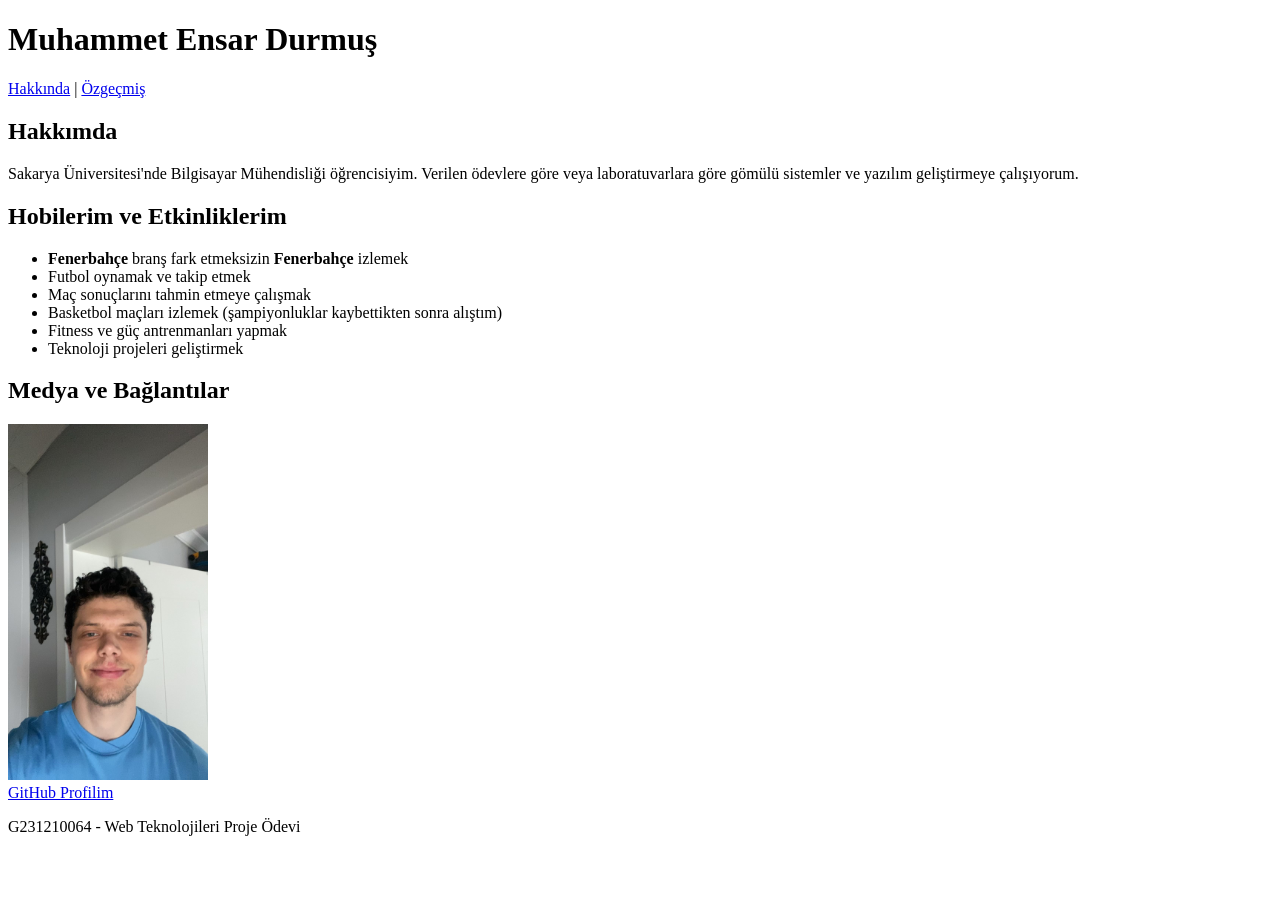
==== index.html @ b007d7ba "index.html GitHub linki ve hobiler güncellendi" ====
<!DOCTYPE html>
<html lang="tr">
<head>
    <meta charset="UTF-8">
    <meta name="viewport" content="width=device-width, initial-scale=1.0">
	<link rel="stylesheet" href="indexStil.css">
    <title>Hakkında | Kişisel Web Sitem</title>
</head>
<body>
    <header>
        <h1>Muhammet Ensar Durmuş</h1>
        <nav>
            <a href="index.html">Hakkında</a> |
            <a href="cv.html">Özgeçmiş</a>
        </nav>
    </header>

    <main>
        <section class="duzen1">
            <h2>Hakkımda</h2>
            <p>Sakarya Üniversitesi'nde Bilgisayar Mühendisliği öğrencisiyim. Verilen ödevlere göre veya laboratuvarlara göre gömülü sistemler ve yazılım geliştirmeye çalışıyorum.</p>

        </section>

        <section class="duzen1">
            <h2>Hobilerim ve Etkinliklerim</h2>
            <ul>
				<li class="altcizgi"><strong>Fenerbahçe</strong> branş fark etmeksizin <strong>Fenerbahçe</strong> izlemek</li>
                <li>Futbol oynamak ve takip etmek</li>
				<li>Maç sonuçlarını tahmin etmeye çalışmak</li>
				<li>Basketbol maçları izlemek (şampiyonluklar kaybettikten sonra alıştım)</li>
                <li>Fitness ve güç antrenmanları yapmak</li>
                <li>Teknoloji projeleri geliştirmek</li>
            </ul>
        </section>

        <section class="duzen1">
            <h2>Medya ve Bağlantılar</h2>
            
            <img src="images/profil.jpeg" alt="Muhammet Ensar Durmuş Profil Fotoğrafı" width="200">
            <br>
            <a href="https://github.com/ensardurmus" target="_blank" class="linkDuzen">GitHub Profilim</a>
        </section>
    </main>

    <footer>
        <p>G231210064 - Web Teknolojileri Proje Ödevi</p>
    </footer>
</body>
</html>
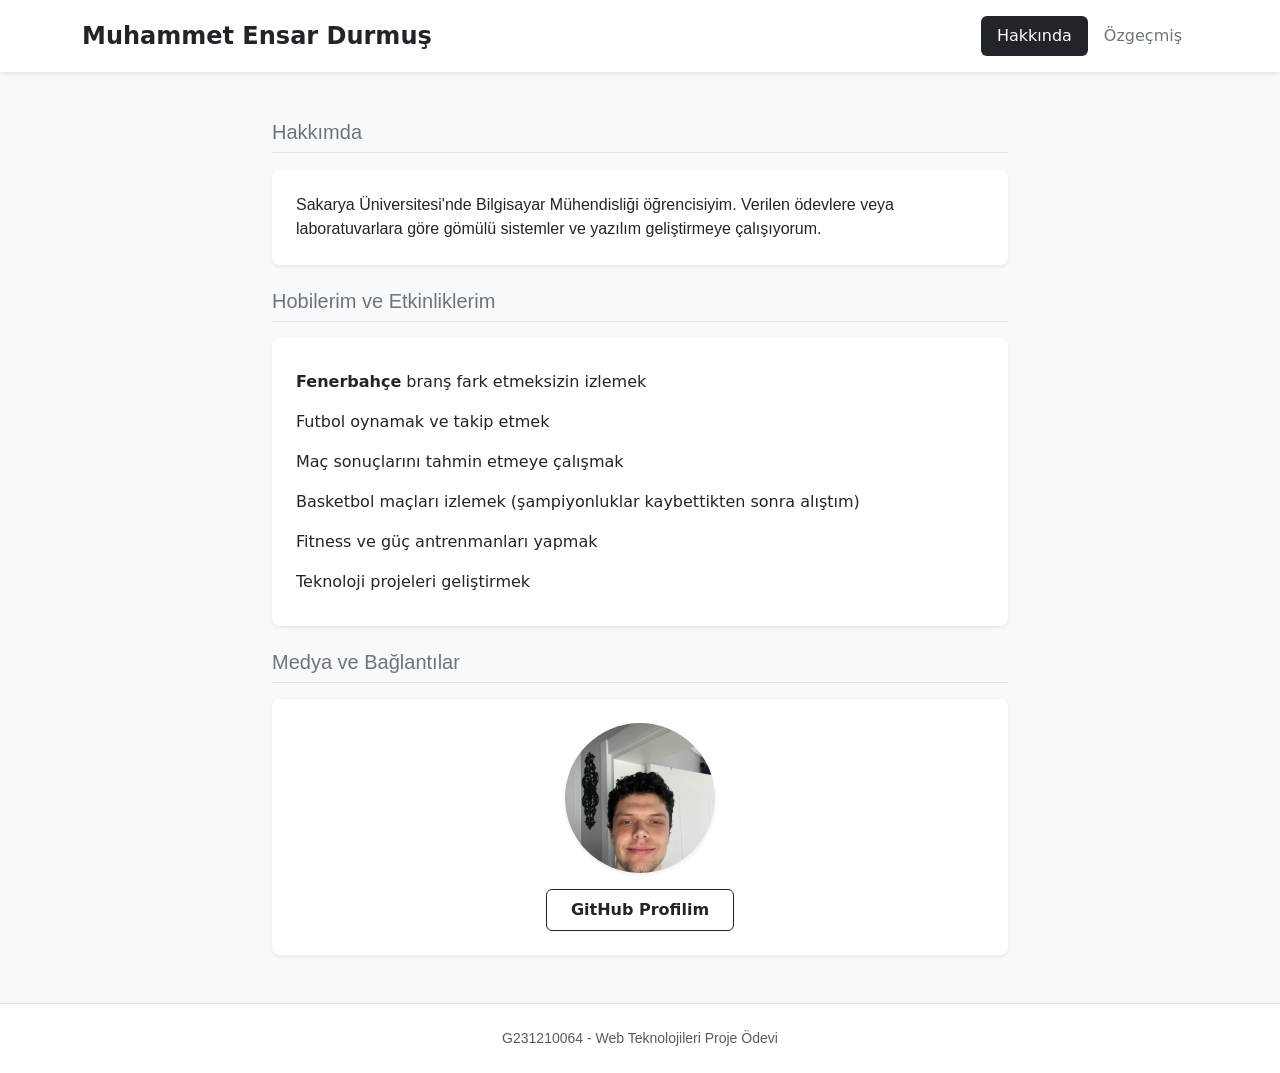
==== commit 302bffe6: "2.Gun : Bootstrap ile ilk gun alelacele yapilan site duzeltildi sade gorunum elde edildi" ====
--- a/index.html
+++ b/index.html
@@ -3,48 +3,98 @@
 <head>
     <meta charset="UTF-8">
     <meta name="viewport" content="width=device-width, initial-scale=1.0">
-	<link rel="stylesheet" href="indexStil.css">
+    
+   
+    <link rel="stylesheet" href="indexStil.css">
+    
+    <link rel="stylesheet" href="css/bootstrap.min.css">
+
     <title>Hakkında | Kişisel Web Sitem</title>
+
+    <style>
+        /* Özgeçmiş sayfasıyla aynı bütünlüğü sağlamak için */
+        body {
+            background-color: #f8f9fa;
+            display: flex;
+            flex-direction: column;
+            min-height: 100vh;
+        }
+    </style>
 </head>
 <body>
-    <header>
-        <h1>Muhammet Ensar Durmuş</h1>
-        <nav>
-            <a href="index.html">Hakkında</a> |
-            <a href="cv.html">Özgeçmiş</a>
-        </nav>
+    
+    
+    <header class="bg-white shadow-sm py-3 mb-5">
+        <div class="container d-flex flex-wrap justify-content-between align-items-center">
+            <h1 class="h4 mb-0 text-dark fw-bold">Muhammet Ensar Durmuş</h1>
+            <nav class="nav nav-pills">
+                
+                <a class="nav-link active bg-dark text-white" href="index.html">Hakkında</a>
+                <a class="nav-link text-secondary" href="cv.html">Özgeçmiş</a>
+            </nav>
+        </div>
     </header>
 
-    <main>
-        <section class="duzen1">
-            <h2>Hakkımda</h2>
-            <p>Sakarya Üniversitesi'nde Bilgisayar Mühendisliği öğrencisiyim. Verilen ödevlere göre veya laboratuvarlara göre gömülü sistemler ve yazılım geliştirmeye çalışıyorum.</p>
+  
+    <main class="container mb-5 flex-grow-1">
+        <div class="row justify-content-center">
+            <div class="col-lg-8">
+                
+               
+                <section class="mb-4">
+                    <h2 class="h5 text-secondary border-bottom pb-2 mb-3">Hakkımda</h2>
+                    <div class="card border-0 shadow-sm rounded-3 mb-4">
+                        <div class="card-body p-4 text-dark">
+                            <p class="mb-0">Sakarya Üniversitesi'nde Bilgisayar Mühendisliği öğrencisiyim. Verilen ödevlere veya laboratuvarlara göre gömülü sistemler ve yazılım geliştirmeye çalışıyorum.</p>
+                        </div>
+                    </div>
+                </section>
 
-        </section>
+                
+                <section class="mb-4">
+                    <h2 class="h5 text-secondary border-bottom pb-2 mb-3">Hobilerim ve Etkinliklerim</h2>
+                    <div class="card border-0 shadow-sm rounded-3 mb-4">
+                        <div class="card-body p-4">
+                            <ul class="list-group list-group-flush mb-0">
+                                <li class="list-group-item px-0 py-2 border-0">
+                                    <span class="text-dark"><strong>Fenerbahçe</strong> branş fark etmeksizin izlemek</span>
+                                </li>
+                                <li class="list-group-item px-0 py-2 border-0 text-dark">Futbol oynamak ve takip etmek</li>
+                                <li class="list-group-item px-0 py-2 border-0 text-dark">Maç sonuçlarını tahmin etmeye çalışmak</li>
+                                <li class="list-group-item px-0 py-2 border-0 text-dark">Basketbol maçları izlemek (şampiyonluklar kaybettikten sonra alıştım)</li>
+                                <li class="list-group-item px-0 py-2 border-0 text-dark">Fitness ve güç antrenmanları yapmak</li>
+                                <li class="list-group-item px-0 py-2 border-0 text-dark">Teknoloji projeleri geliştirmek</li>
+                            </ul>
+                        </div>
+                    </div>
+                </section>
 
-        <section class="duzen1">
-            <h2>Hobilerim ve Etkinliklerim</h2>
-            <ul>
-				<li class="altcizgi"><strong>Fenerbahçe</strong> branş fark etmeksizin <strong>Fenerbahçe</strong> izlemek</li>
-                <li>Futbol oynamak ve takip etmek</li>
-				<li>Maç sonuçlarını tahmin etmeye çalışmak</li>
-				<li>Basketbol maçları izlemek (şampiyonluklar kaybettikten sonra alıştım)</li>
-                <li>Fitness ve güç antrenmanları yapmak</li>
-                <li>Teknoloji projeleri geliştirmek</li>
-            </ul>
-        </section>
+               
+                <section>
+                    <h2 class="h5 text-secondary border-bottom pb-2 mb-3">Medya ve Bağlantılar</h2>
+                    <div class="card border-0 shadow-sm rounded-3">
+                        <div class="card-body p-4 text-center">
+                           
+                            <img src="images/profil.jpeg" alt="Muhammet Ensar Durmuş Profil Fotoğrafı" class="img-fluid rounded-circle shadow-sm mb-3" style="width: 150px; height: 150px; object-fit: cover;">
+                            <br>
+                            
+                            <a href="https://github.com/ensardurmus" target="_blank" class="btn btn-outline-dark px-4 py-2 fw-semibold">GitHub Profilim</a>
+                        </div>
+                    </div>
+                </section>
 
-        <section class="duzen1">
-            <h2>Medya ve Bağlantılar</h2>
-            
-            <img src="images/profil.jpeg" alt="Muhammet Ensar Durmuş Profil Fotoğrafı" width="200">
-            <br>
-            <a href="https://github.com/ensardurmus" target="_blank" class="linkDuzen">GitHub Profilim</a>
-        </section>
+            </div>
+        </div>
     </main>
 
-    <footer>
-        <p>G231210064 - Web Teknolojileri Proje Ödevi</p>
+    <!-- Footer -->
+    <footer class="bg-white border-top py-4 mt-auto">
+        <div class="container text-center">
+            <p class="text-muted small mb-0">G231210064 - Web Teknolojileri Proje Ödevi</p>
+        </div>
     </footer>
+
+    <script src="js/bootstrap.bundle.min.js"></script>
+
 </body>
 </html>
--- a/indexStil.css
+++ b/indexStil.css
@@ -0,0 +1,25 @@
+p{
+	font-family: 'Franklin Gothic Medium', 'Arial Narrow', Arial, sans-serif;
+}
+
+section.duzen1
+{
+	color:blue;
+	font-family:'Franklin Gothic Medium', 'Arial Narrow', Arial, sans-serif;
+}
+h2{
+	color:yellow;
+	font-family: 'Franklin Gothic Medium', 'Arial Narrow', Arial, sans-serif;
+}
+
+.altcizgi
+{
+	text-decoration: underline;
+}
+.linkDuzen
+{
+	text-decoration: none;
+	font-family: 'Franklin Gothic Medium', 'Arial Narrow', Arial, sans-serif;
+	font-size:15pt;
+
+}
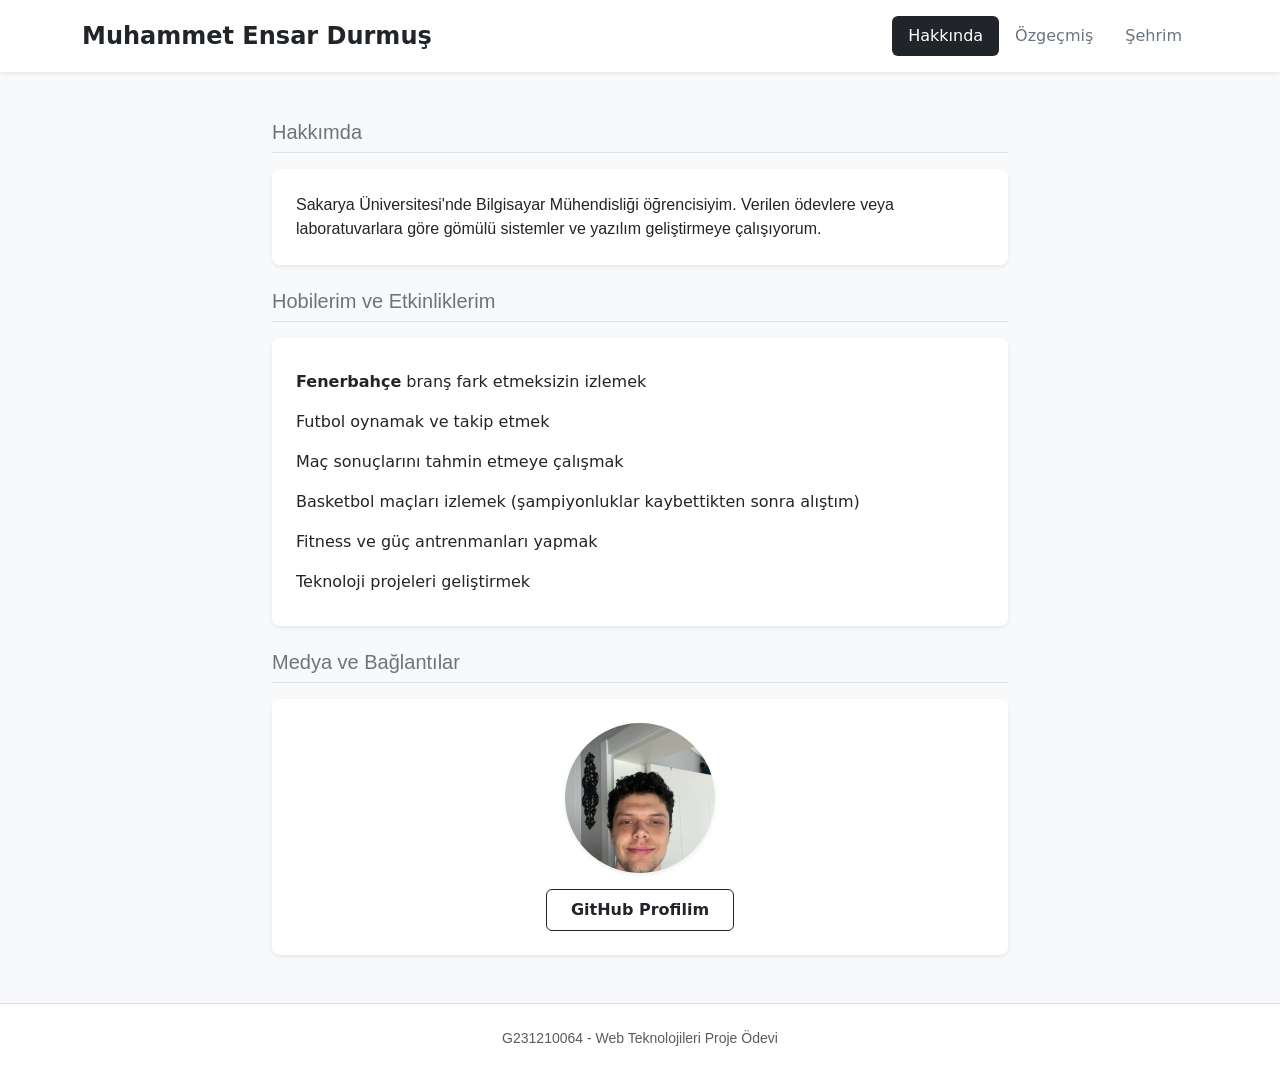
==== commit 286624db: "3.Gun : sehrim.html eklendi index.html ve cv.html sayfalarına da sehrim.html eklendi nav kismina" ====
--- a/index.html
+++ b/index.html
@@ -4,7 +4,7 @@
     <meta charset="UTF-8">
     <meta name="viewport" content="width=device-width, initial-scale=1.0">
     
-   
+    
     <link rel="stylesheet" href="indexStil.css">
     
     <link rel="stylesheet" href="css/bootstrap.min.css">
@@ -31,6 +31,7 @@
                 
                 <a class="nav-link active bg-dark text-white" href="index.html">Hakkında</a>
                 <a class="nav-link text-secondary" href="cv.html">Özgeçmiş</a>
+				<a class="nav-link text-secondary" href="sehrim.html">Şehrim</a>
             </nav>
         </div>
     </header>
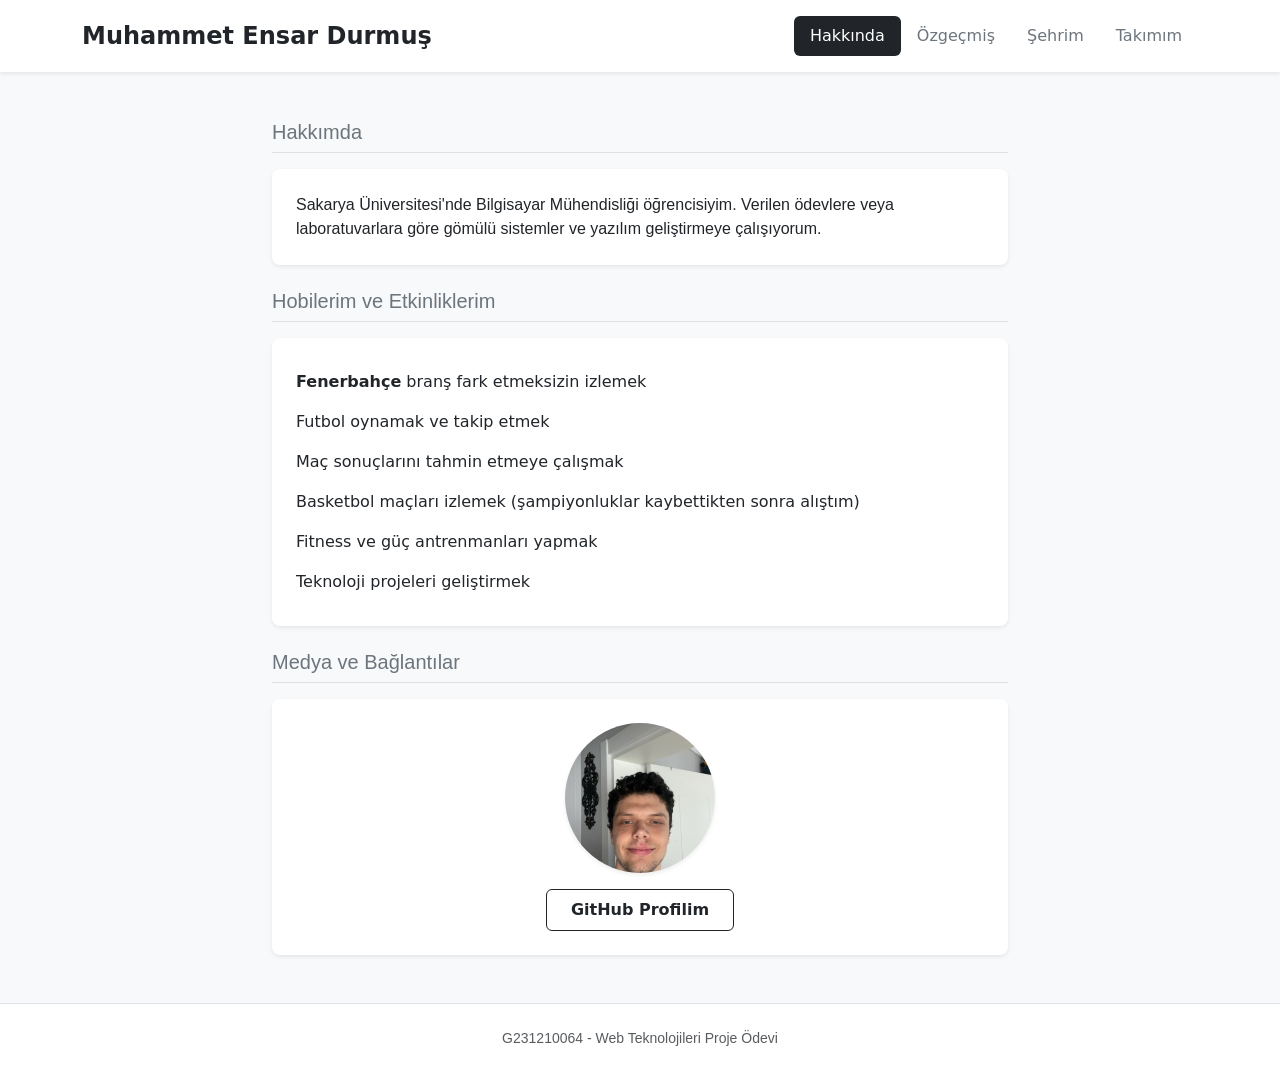
==== commit 5ec67646: "4.Gun : Tuttugum takim hakkinda bilgi verdigim sayfa yuklendi takimim.html" ====
--- a/index.html
+++ b/index.html
@@ -32,6 +32,7 @@
                 <a class="nav-link active bg-dark text-white" href="index.html">Hakkında</a>
                 <a class="nav-link text-secondary" href="cv.html">Özgeçmiş</a>
 				<a class="nav-link text-secondary" href="sehrim.html">Şehrim</a>
+				<a class="nav-link text-secondary" href="takimim.html">Takımım</a>
             </nav>
         </div>
     </header>
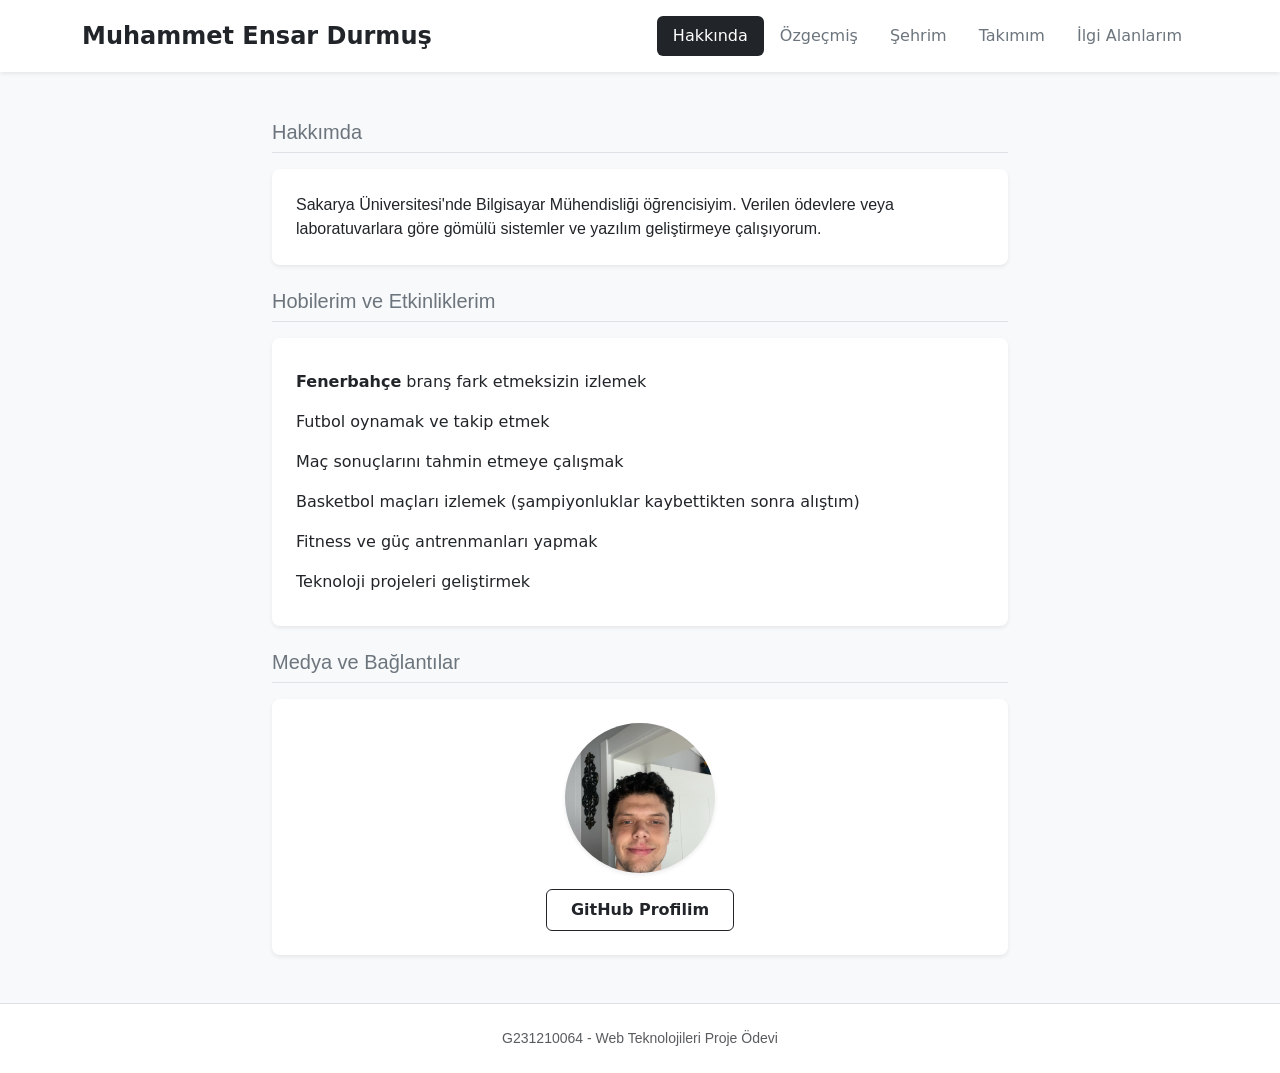
==== commit ed779260: "5.Gun : ilgialanlarim.html olusturuldu ve duzenlendi. Ucretsiz API kullanıldı odev dosyasında film o" ====
--- a/index.html
+++ b/index.html
@@ -33,6 +33,7 @@
                 <a class="nav-link text-secondary" href="cv.html">Özgeçmiş</a>
 				<a class="nav-link text-secondary" href="sehrim.html">Şehrim</a>
 				<a class="nav-link text-secondary" href="takimim.html">Takımım</a>
+				<a class="nav-link text-secondary" href="ilgialanlarim.html">İlgi Alanlarım</a>
             </nav>
         </div>
     </header>
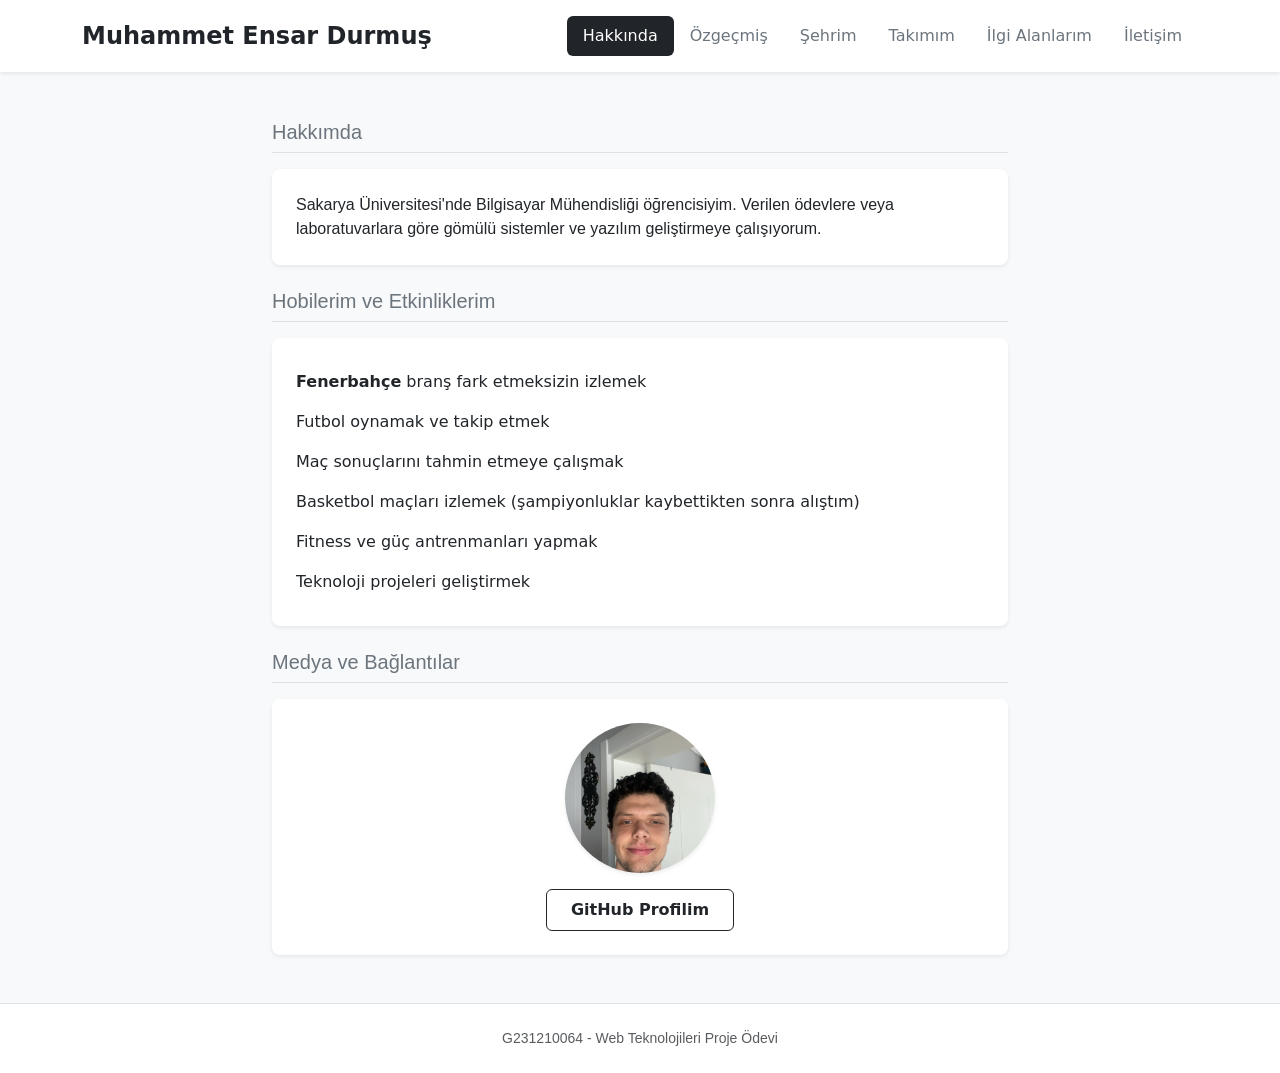
==== commit e9d7b293: "6.Gun : iletisim.html dosyasi eklendi diger dosyaların ust menu kismina da diger gunlerde oldugu gib" ====
--- a/index.html
+++ b/index.html
@@ -18,22 +18,24 @@
             display: flex;
             flex-direction: column;
             min-height: 100vh;
+			/* ekran yüksekliğinin %100 ünü kullanmak için 100vh koyduk */
         }
     </style>
 </head>
 <body>
     
-    
+    <!-- mb-5 margin bottom 5 margin dış boşluk içindi css te 5 de 5 birim boşluk bırak bottom alttan yani-->
     <header class="bg-white shadow-sm py-3 mb-5">
         <div class="container d-flex flex-wrap justify-content-between align-items-center">
             <h1 class="h4 mb-0 text-dark fw-bold">Muhammet Ensar Durmuş</h1>
             <nav class="nav nav-pills">
-                
+                <!-- nav kısmında bulunduğumuz sınıfı active yaptık açıldığında olduğumuz sınıf yeni html dosyası ekledikçe buraya da ekleme yapılır -->
                 <a class="nav-link active bg-dark text-white" href="index.html">Hakkında</a>
                 <a class="nav-link text-secondary" href="cv.html">Özgeçmiş</a>
 				<a class="nav-link text-secondary" href="sehrim.html">Şehrim</a>
 				<a class="nav-link text-secondary" href="takimim.html">Takımım</a>
 				<a class="nav-link text-secondary" href="ilgialanlarim.html">İlgi Alanlarım</a>
+				<a class="nav-link text-secondary" href="iletisim.html">İletişim</a>
             </nav>
         </div>
     </header>
@@ -46,6 +48,8 @@
                
                 <section class="mb-4">
                     <h2 class="h5 text-secondary border-bottom pb-2 mb-3">Hakkımda</h2>
+					<!-- border-0 ile kenarlıkları kaldırdık rounded ile de kenarlara kavis verdik alttan dış boşluk 4 birim mb-4 ile-->
+					 <!-- shadow-sm az gölge efekti için kullandık fazla olmasın istedim -->
                     <div class="card border-0 shadow-sm rounded-3 mb-4">
                         <div class="card-body p-4 text-dark">
                             <p class="mb-0">Sakarya Üniversitesi'nde Bilgisayar Mühendisliği öğrencisiyim. Verilen ödevlere veya laboratuvarlara göre gömülü sistemler ve yazılım geliştirmeye çalışıyorum.</p>
@@ -57,10 +61,13 @@
                 <section class="mb-4">
                     <h2 class="h5 text-secondary border-bottom pb-2 mb-3">Hobilerim ve Etkinliklerim</h2>
                     <div class="card border-0 shadow-sm rounded-3 mb-4">
+						<!-- p-4 de padding yani iç boşluk 4 birim olsun kartın -->
                         <div class="card-body p-4">
                             <ul class="list-group list-group-flush mb-0">
+								<!-- list-group-flush da listenin dış çevresini kaldırır sadece satır arası çizgileri tutar ki modern görüntü için -->
                                 <li class="list-group-item px-0 py-2 border-0">
                                     <span class="text-dark"><strong>Fenerbahçe</strong> branş fark etmeksizin izlemek</span>
+									<!-- px de iç sağ sol boşluk için x py de iç üst alt boşluk için kullandık -->
                                 </li>
                                 <li class="list-group-item px-0 py-2 border-0 text-dark">Futbol oynamak ve takip etmek</li>
                                 <li class="list-group-item px-0 py-2 border-0 text-dark">Maç sonuçlarını tahmin etmeye çalışmak</li>
@@ -91,6 +98,8 @@
     </main>
 
     <!-- Footer -->
+	 <!-- border-top ile üst kısma ince bir çizgi ekledik eklemesek de olurdu görsel olarak hoşuma gitti -->
+	  <!-- mt-auto margin auto ile ekran kısa da olsa uzun da olsa en altta olur mt-auto ile -->
     <footer class="bg-white border-top py-4 mt-auto">
         <div class="container text-center">
             <p class="text-muted small mb-0">G231210064 - Web Teknolojileri Proje Ödevi</p>
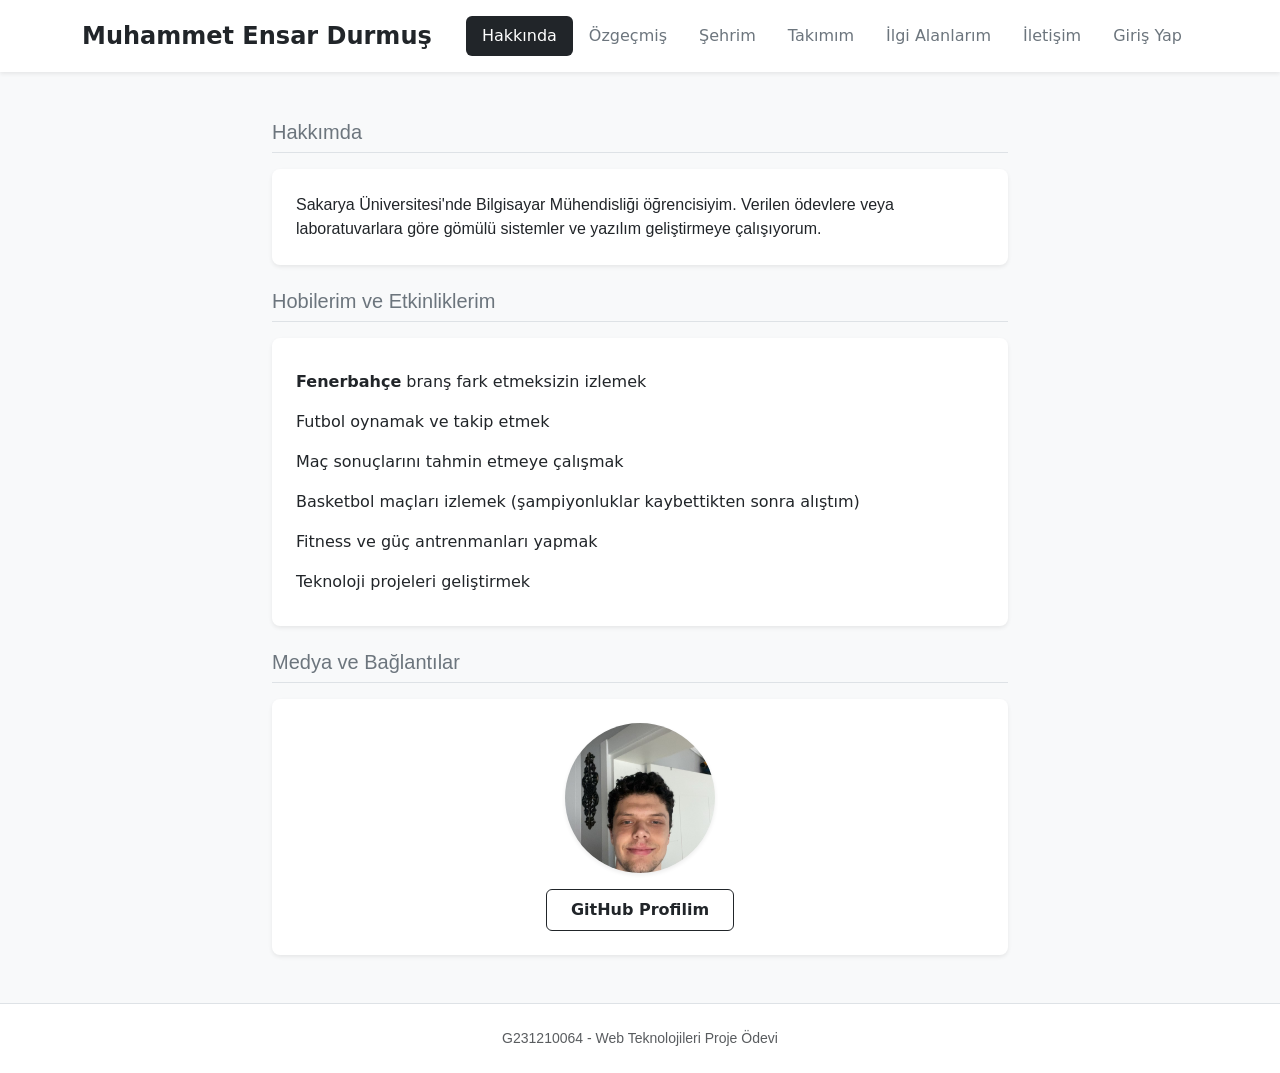
==== commit efb3d184: "8.Gun : login.html olusturuldu login_kontrol.php ile girisi sunucuyla etkilesim halinde olarak davra" ====
--- a/index.html
+++ b/index.html
@@ -36,6 +36,7 @@
 				<a class="nav-link text-secondary" href="takimim.html">Takımım</a>
 				<a class="nav-link text-secondary" href="ilgialanlarim.html">İlgi Alanlarım</a>
 				<a class="nav-link text-secondary" href="iletisim.html">İletişim</a>
+				<a class="nav-link text-secondary" href="login.html">Giriş Yap</a>
             </nav>
         </div>
     </header>
